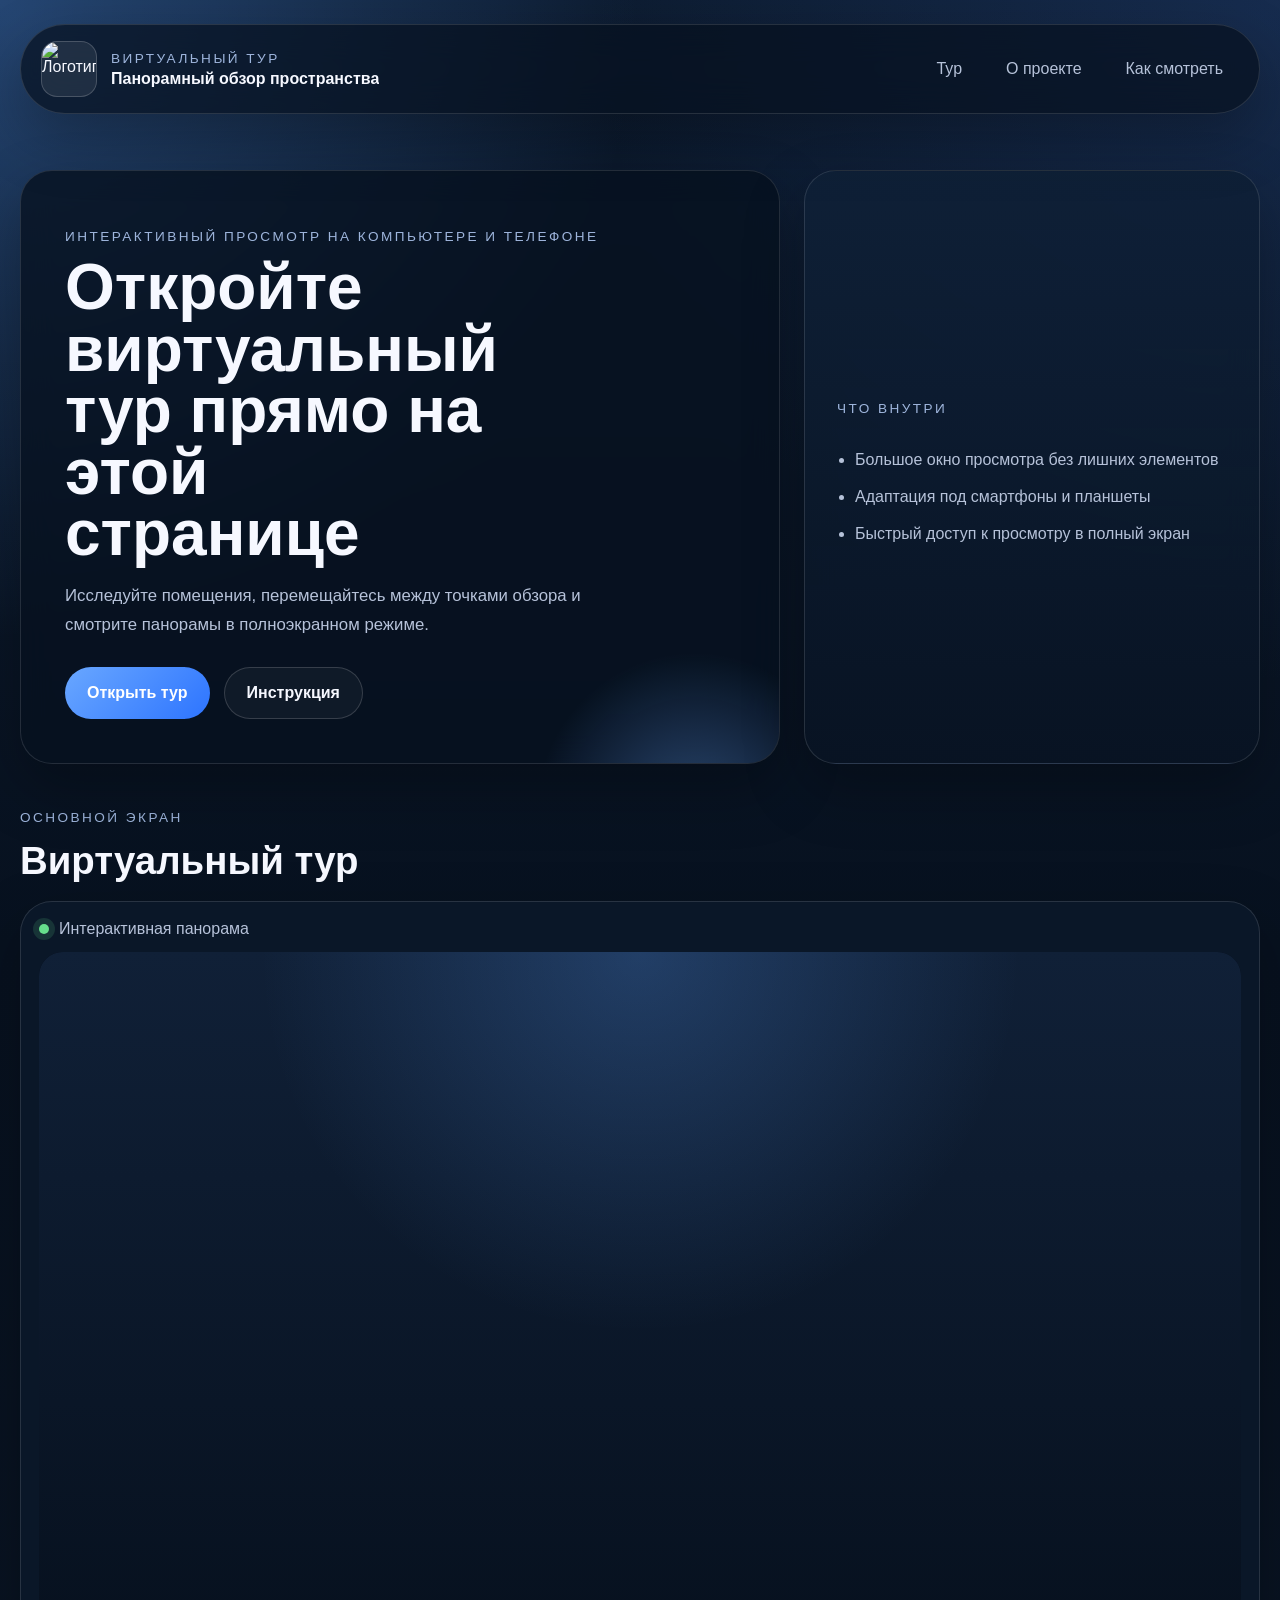
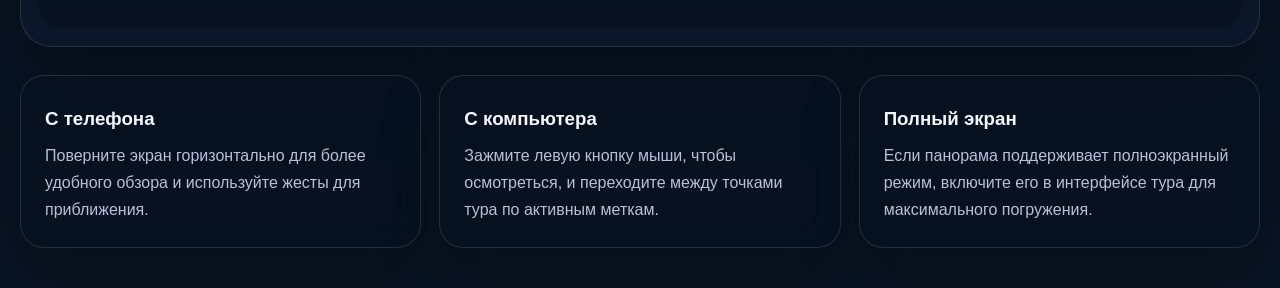
==== index.html @ 6a2f6bfd "Improve virtual tour layout and mobile experience" ====
﻿<!DOCTYPE html>
<html lang="ru">
<head>
  <meta charset="utf-8">
  <meta name="viewport" content="width=device-width, initial-scale=1">
  <meta name="format-detection" content="telephone=no">
  <meta name="apple-mobile-web-app-capable" content="yes">
  <meta http-equiv="x-ua-compatible" content="IE=edge">
  <title>Виртуальный тур</title>
  <link rel="stylesheet" href="main.css">
</head>
<body>
  <div class="page-shell">
    <header class="site-header">
      <a class="brand" href="#top" aria-label="На главную">
        <img class="brand__logo" src="1.png" alt="Логотип">
        <div class="brand__text">
          <span class="brand__eyebrow">Виртуальный тур</span>
          <span class="brand__title">Панорамный обзор пространства</span>
        </div>
      </a>

      <button class="menu-toggle" type="button" aria-expanded="false" aria-controls="site-nav" aria-label="Открыть меню">
        <span></span>
        <span></span>
        <span></span>
      </button>

      <nav class="site-nav" id="site-nav" aria-label="Основная навигация">
        <a href="#tour">Тур</a>
        <a href="#about">О проекте</a>
        <a href="#tips">Как смотреть</a>
      </nav>
    </header>

    <main>
      <section class="hero" id="top">
        <div class="hero__content">
          <p class="hero__lead">Интерактивный просмотр на компьютере и телефоне</p>
          <h1>Откройте виртуальный тур прямо на этой странице</h1>
          <p class="hero__text">
            Исследуйте помещения, перемещайтесь между точками обзора и смотрите панорамы в полноэкранном режиме.
          </p>

          <div class="hero__actions">
            <a class="button button--primary" href="#tour">Открыть тур</a>
            <a class="button button--ghost" href="#tips">Инструкция</a>
          </div>
        </div>

        <aside class="hero__panel" id="about">
          <p class="panel__label">Что внутри</p>
          <ul class="panel__list">
            <li>Большое окно просмотра без лишних элементов</li>
            <li>Адаптация под смартфоны и планшеты</li>
            <li>Быстрый доступ к просмотру в полный экран</li>
          </ul>
        </aside>
      </section>

      <section class="tour-section" id="tour">
        <div class="section-heading">
          <p class="section-heading__eyebrow">Основной экран</p>
          <h2>Виртуальный тур</h2>
        </div>

        <div class="tour-card">
          <div class="tour-card__topbar">
            <span class="status-dot" aria-hidden="true"></span>
            <p>Интерактивная панорама</p>
          </div>

          <div class="tour-frame-wrap">
            <iframe
              class="tour-frame"
              src="tour-frame.html"
              title="Виртуальный тур"
              loading="lazy"
              allowfullscreen
              referrerpolicy="no-referrer"
            ></iframe>
          </div>
        </div>
      </section>

      <section class="tips-section" id="tips">
        <div class="tip-card">
          <h3>С телефона</h3>
          <p>Поверните экран горизонтально для более удобного обзора и используйте жесты для приближения.</p>
        </div>

        <div class="tip-card">
          <h3>С компьютера</h3>
          <p>Зажмите левую кнопку мыши, чтобы осмотреться, и переходите между точками тура по активным меткам.</p>
        </div>

        <div class="tip-card">
          <h3>Полный экран</h3>
          <p>Если панорама поддерживает полноэкранный режим, включите его в интерфейсе тура для максимального погружения.</p>
        </div>
      </section>
    </main>
  </div>

  <script>
    const toggle = document.querySelector('.menu-toggle');
    const nav = document.querySelector('.site-nav');

    toggle?.addEventListener('click', () => {
      const opened = nav.classList.toggle('site-nav--open');
      toggle.setAttribute('aria-expanded', String(opened));
    });

    nav?.querySelectorAll('a').forEach((link) => {
      link.addEventListener('click', () => {
        nav.classList.remove('site-nav--open');
        toggle?.setAttribute('aria-expanded', 'false');
      });
    });
  </script>
</body>
</html>
---- main.css ----
﻿:root {
  --bg: #07111f;
  --bg-soft: #12233a;
  --panel: rgba(7, 17, 31, 0.78);
  --panel-strong: rgba(11, 24, 42, 0.92);
  --line: rgba(255, 255, 255, 0.12);
  --text: #f6f8ff;
  --muted: #b6c2d9;
  --accent: #69a7ff;
  --accent-strong: #2d74ff;
  --shadow: 0 24px 60px rgba(0, 0, 0, 0.28);
  --radius-xl: 32px;
  --radius-lg: 24px;
}

*,
*::before,
*::after {
  box-sizing: border-box;
}

html {
  scroll-behavior: smooth;
}

body {
  margin: 0;
  min-height: 100vh;
  color: var(--text);
  font-family: Bahnschrift, "Segoe UI Variable Text", "Segoe UI", sans-serif;
  background:
    radial-gradient(circle at top left, rgba(88, 159, 255, 0.32), transparent 28%),
    radial-gradient(circle at top right, rgba(53, 95, 173, 0.24), transparent 30%),
    linear-gradient(180deg, #0d1c31 0%, #07111f 50%, #091423 100%);
}

img {
  display: block;
  max-width: 100%;
}

a {
  color: inherit;
  text-decoration: none;
}

.page-shell {
  width: min(1240px, calc(100% - 32px));
  margin: 0 auto;
  padding: 24px 0 40px;
}

.site-header {
  position: sticky;
  top: 12px;
  z-index: 30;
  display: flex;
  align-items: center;
  justify-content: space-between;
  gap: 24px;
  padding: 16px 20px;
  border: 1px solid var(--line);
  border-radius: 999px;
  background: rgba(7, 17, 31, 0.7);
  backdrop-filter: blur(18px);
  box-shadow: var(--shadow);
}

.brand {
  display: flex;
  align-items: center;
  gap: 14px;
  min-width: 0;
}

.brand__logo {
  width: 56px;
  height: 56px;
  flex: 0 0 auto;
  object-fit: cover;
  border-radius: 16px;
  border: 1px solid rgba(255, 255, 255, 0.18);
  background: rgba(255, 255, 255, 0.08);
}

.brand__text {
  display: flex;
  flex-direction: column;
  gap: 4px;
  min-width: 0;
}

.brand__eyebrow,
.section-heading__eyebrow,
.panel__label,
.hero__lead {
  font-size: 0.85rem;
  letter-spacing: 0.18em;
  text-transform: uppercase;
  color: #9eb5dc;
}

.brand__title {
  font-size: 1rem;
  font-weight: 700;
  white-space: nowrap;
  overflow: hidden;
  text-overflow: ellipsis;
}

.site-nav {
  display: flex;
  align-items: center;
  gap: 12px;
}

.site-nav a {
  padding: 12px 16px;
  border-radius: 999px;
  color: var(--muted);
  transition: background-color 0.25s ease, color 0.25s ease, transform 0.25s ease;
}

.site-nav a:hover,
.site-nav a:focus-visible {
  background: rgba(255, 255, 255, 0.08);
  color: var(--text);
  transform: translateY(-1px);
}

.menu-toggle {
  display: none;
  width: 48px;
  height: 48px;
  padding: 0;
  border: 1px solid var(--line);
  border-radius: 50%;
  background: rgba(255, 255, 255, 0.06);
  cursor: pointer;
}

.menu-toggle span {
  display: block;
  width: 20px;
  height: 2px;
  margin: 4px auto;
  border-radius: 999px;
  background: var(--text);
}

.hero {
  display: grid;
  grid-template-columns: minmax(0, 1.25fr) minmax(300px, 0.75fr);
  gap: 24px;
  align-items: stretch;
  padding: 56px 0 32px;
}

.hero__content,
.hero__panel,
.tour-card,
.tip-card {
  border: 1px solid var(--line);
  background: var(--panel);
  backdrop-filter: blur(16px);
  box-shadow: var(--shadow);
}

.hero__content {
  position: relative;
  overflow: hidden;
  padding: 44px;
  border-radius: var(--radius-xl);
}

.hero__content::before {
  content: "";
  position: absolute;
  inset: auto -10% -35% auto;
  width: 320px;
  height: 320px;
  border-radius: 50%;
  background: radial-gradient(circle, rgba(105, 167, 255, 0.35), transparent 70%);
  pointer-events: none;
}

.hero h1 {
  max-width: 12ch;
  margin: 12px 0 18px;
  font-size: clamp(2.4rem, 5vw, 5rem);
  line-height: 0.96;
}

.hero__text,
.tip-card p,
.panel__list {
  color: var(--muted);
  line-height: 1.7;
}

.hero__text {
  max-width: 60ch;
  margin: 0;
  font-size: 1.05rem;
}

.hero__actions {
  display: flex;
  flex-wrap: wrap;
  gap: 14px;
  margin-top: 28px;
}

.button {
  display: inline-flex;
  align-items: center;
  justify-content: center;
  min-height: 52px;
  padding: 0 22px;
  border-radius: 999px;
  font-weight: 700;
  transition: transform 0.25s ease, background-color 0.25s ease, border-color 0.25s ease;
}

.button:hover,
.button:focus-visible {
  transform: translateY(-1px);
}

.button--primary {
  background: linear-gradient(135deg, var(--accent) 0%, var(--accent-strong) 100%);
  color: #fff;
}

.button--ghost {
  border: 1px solid rgba(255, 255, 255, 0.16);
  background: rgba(255, 255, 255, 0.04);
}

.hero__panel {
  display: flex;
  flex-direction: column;
  justify-content: center;
  gap: 16px;
  padding: 32px;
  border-radius: var(--radius-xl);
  background:
    linear-gradient(180deg, rgba(15, 32, 55, 0.96), rgba(9, 20, 35, 0.9)),
    url("img.png") center/cover no-repeat;
  background-blend-mode: overlay;
}

.panel__list {
  margin: 0;
  padding-left: 18px;
}

.panel__list li + li {
  margin-top: 10px;
}

.section-heading {
  margin-bottom: 18px;
}

.section-heading h2,
.tip-card h3 {
  margin: 8px 0 0;
}

.section-heading h2 {
  font-size: clamp(1.9rem, 3vw, 3rem);
}

.tour-card {
  padding: 18px;
  border-radius: var(--radius-xl);
  background: var(--panel-strong);
}

.tour-card__topbar {
  display: flex;
  align-items: center;
  gap: 10px;
  margin-bottom: 14px;
  color: var(--muted);
}

.tour-card__topbar p {
  margin: 0;
}

.status-dot {
  width: 10px;
  height: 10px;
  border-radius: 50%;
  background: #66df8c;
  box-shadow: 0 0 0 6px rgba(102, 223, 140, 0.14);
}

.tour-frame-wrap {
  position: relative;
  overflow: hidden;
  border-radius: 24px;
  background: #07111f;
  aspect-ratio: 16 / 9;
  min-height: min(74vh, 760px);
}

.tour-frame {
  width: 100%;
  height: 100%;
  border: 0;
  display: block;
}

.tips-section {
  display: grid;
  grid-template-columns: repeat(3, minmax(0, 1fr));
  gap: 18px;
  margin-top: 28px;
}

.tip-card {
  padding: 24px;
  border-radius: var(--radius-lg);
}

.tip-card p {
  margin: 12px 0 0;
}

@media (max-width: 980px) {
  .site-header {
    border-radius: 28px;
  }

  .menu-toggle {
    display: block;
    flex: 0 0 auto;
  }

  .site-nav {
    position: absolute;
    top: calc(100% + 12px);
    right: 0;
    left: 0;
    display: none;
    flex-direction: column;
    align-items: stretch;
    padding: 12px;
    border: 1px solid var(--line);
    border-radius: 24px;
    background: rgba(7, 17, 31, 0.95);
    box-shadow: var(--shadow);
  }

  .site-nav--open {
    display: flex;
  }

  .hero {
    grid-template-columns: 1fr;
  }

  .tips-section {
    grid-template-columns: 1fr;
  }
}

@media (max-width: 720px) {
  .page-shell {
    width: min(100% - 20px, 1240px);
    padding-top: 12px;
  }

  .site-header {
    align-items: center;
    padding: 12px 14px;
    gap: 12px;
  }

  .brand__logo {
    width: 48px;
    height: 48px;
  }

  .brand__title {
    white-space: normal;
    line-height: 1.2;
  }

  .hero {
    padding-top: 28px;
  }

  .hero__content,
  .hero__panel {
    padding: 24px;
    border-radius: 26px;
  }

  .hero h1 {
    max-width: none;
    font-size: clamp(2rem, 12vw, 3.4rem);
  }

  .hero__actions {
    flex-direction: column;
  }

  .button {
    width: 100%;
  }

  .tour-card {
    padding: 12px;
  }

  .tour-frame-wrap {
    aspect-ratio: auto;
    min-height: 70vh;
  }
}

@media (max-width: 480px) {
  .page-shell {
    width: calc(100% - 16px);
  }

  .site-header {
    top: 8px;
  }

  .brand {
    gap: 10px;
  }

  .brand__eyebrow,
  .section-heading__eyebrow,
  .panel__label,
  .hero__lead {
    font-size: 0.72rem;
    letter-spacing: 0.12em;
  }

  .hero__content,
  .hero__panel,
  .tip-card {
    padding: 20px;
  }

  .tour-frame-wrap {
    min-height: 62vh;
  }
}
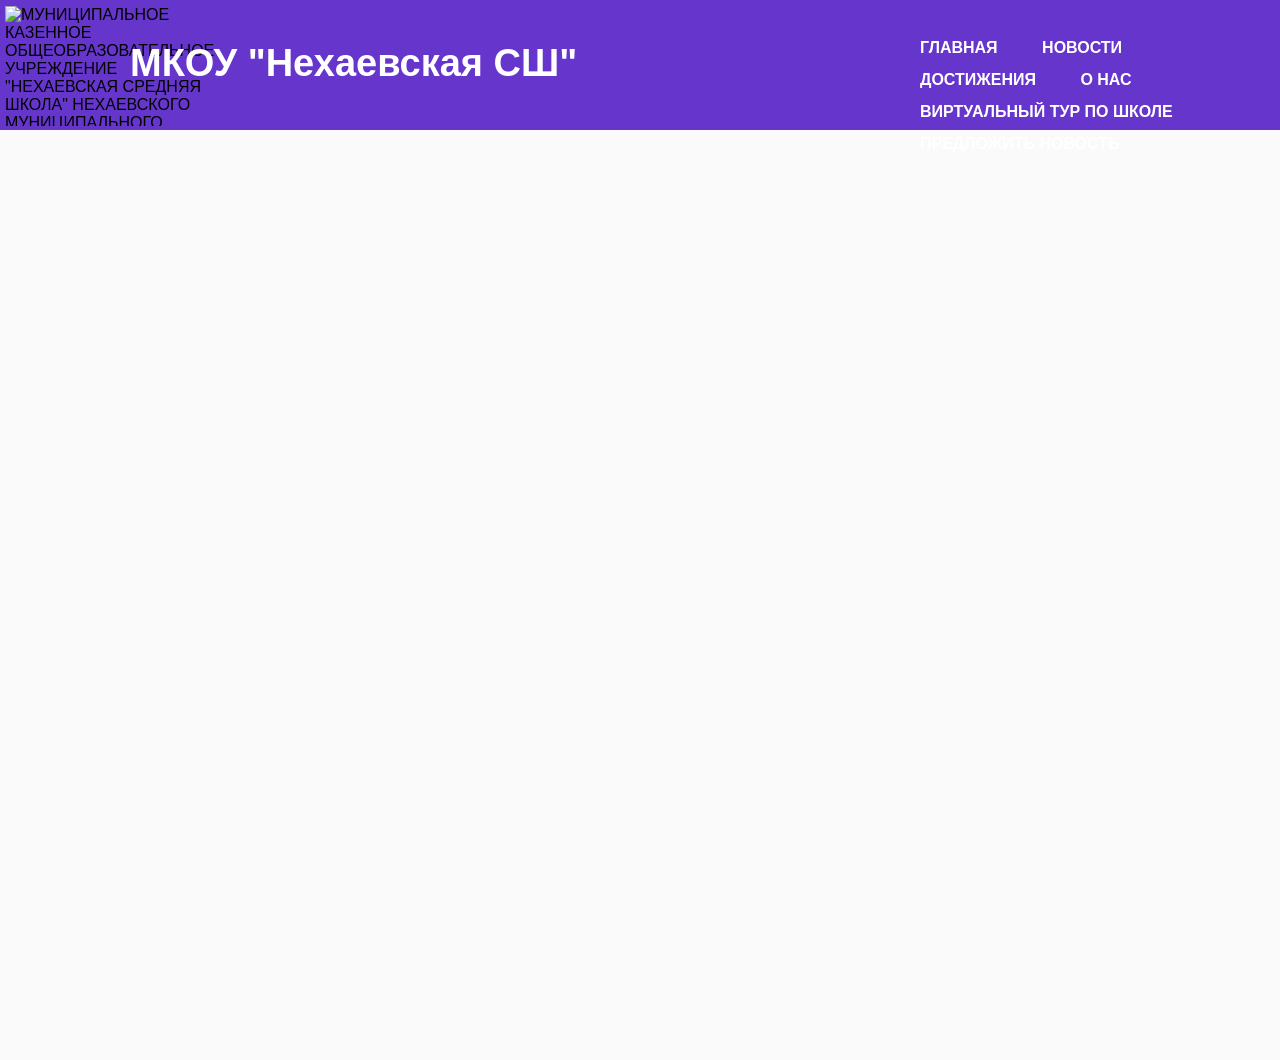
==== commit d7310731: "Revert "Improve virtual tour layout and mobile experience" This reverts commit 6a2f6bfdba97aa97627a4" ====
--- a/index.html
+++ b/index.html
@@ -1,122 +1,96 @@
-﻿<!DOCTYPE html>
-<html lang="ru">
-<head>
-  <meta charset="utf-8">
-  <meta name="viewport" content="width=device-width, initial-scale=1">
-  <meta name="format-detection" content="telephone=no">
-  <meta name="apple-mobile-web-app-capable" content="yes">
-  <meta http-equiv="x-ua-compatible" content="IE=edge">
-  <title>Виртуальный тур</title>
-  <link rel="stylesheet" href="main.css">
-</head>
-<body>
-  <div class="page-shell">
-    <header class="site-header">
-      <a class="brand" href="#top" aria-label="На главную">
-        <img class="brand__logo" src="1.png" alt="Логотип">
-        <div class="brand__text">
-          <span class="brand__eyebrow">Виртуальный тур</span>
-          <span class="brand__title">Панорамный обзор пространства</span>
-        </div>
-      </a>
+<!DOCTYPE html>
+<html>
+	<head>
+		<meta charset="utf-8" />
+		<title>Виртуальный тур по МКОУ "Нехаевская СШ"</title>
+		<link rel="stylesheet" href="main.css">
+		<meta name="description" content="Проектная работа учеников 11 класса" />
 
-      <button class="menu-toggle" type="button" aria-expanded="false" aria-controls="site-nav" aria-label="Открыть меню">
-        <span></span>
-        <span></span>
-        <span></span>
-      </button>
+		<meta name="keywords" content="Проектная работа учеников 11 класса" />
+		<meta name="generator" content="Проектная работа учеников 11 класса" />
+		<link rel="shortcut icon" type="image/png" href="img.png"/>
 
-      <nav class="site-nav" id="site-nav" aria-label="Основная навигация">
-        <a href="#tour">Тур</a>
-        <a href="#about">О проекте</a>
-        <a href="#tips">Как смотреть</a>
-      </nav>
-    </header>
 
-    <main>
-      <section class="hero" id="top">
-        <div class="hero__content">
-          <p class="hero__lead">Интерактивный просмотр на компьютере и телефоне</p>
-          <h1>Откройте виртуальный тур прямо на этой странице</h1>
-          <p class="hero__text">
-            Исследуйте помещения, перемещайтесь между точками обзора и смотрите панорамы в полноэкранном режиме.
-          </p>
-
-          <div class="hero__actions">
-            <a class="button button--primary" href="#tour">Открыть тур</a>
-            <a class="button button--ghost" href="#tips">Инструкция</a>
-          </div>
-        </div>
-
-        <aside class="hero__panel" id="about">
-          <p class="panel__label">Что внутри</p>
-          <ul class="panel__list">
-            <li>Большое окно просмотра без лишних элементов</li>
-            <li>Адаптация под смартфоны и планшеты</li>
-            <li>Быстрый доступ к просмотру в полный экран</li>
-          </ul>
-        </aside>
-      </section>
-
-      <section class="tour-section" id="tour">
-        <div class="section-heading">
-          <p class="section-heading__eyebrow">Основной экран</p>
-          <h2>Виртуальный тур</h2>
-        </div>
-
-        <div class="tour-card">
-          <div class="tour-card__topbar">
-            <span class="status-dot" aria-hidden="true"></span>
-            <p>Интерактивная панорама</p>
-          </div>
-
-          <div class="tour-frame-wrap">
-            <iframe
-              class="tour-frame"
-              src="tour-frame.html"
-              title="Виртуальный тур"
-              loading="lazy"
-              allowfullscreen
-              referrerpolicy="no-referrer"
-            ></iframe>
-          </div>
-        </div>
-      </section>
-
-      <section class="tips-section" id="tips">
-        <div class="tip-card">
-          <h3>С телефона</h3>
-          <p>Поверните экран горизонтально для более удобного обзора и используйте жесты для приближения.</p>
-        </div>
-
-        <div class="tip-card">
-          <h3>С компьютера</h3>
-          <p>Зажмите левую кнопку мыши, чтобы осмотреться, и переходите между точками тура по активным меткам.</p>
-        </div>
-
-        <div class="tip-card">
-          <h3>Полный экран</h3>
-          <p>Если панорама поддерживает полноэкранный режим, включите его в интерфейсе тура для максимального погружения.</p>
-        </div>
-      </section>
-    </main>
-  </div>
-
-  <script>
-    const toggle = document.querySelector('.menu-toggle');
-    const nav = document.querySelector('.site-nav');
-
-    toggle?.addEventListener('click', () => {
-      const opened = nav.classList.toggle('site-nav--open');
-      toggle.setAttribute('aria-expanded', String(opened));
-    });
-
-    nav?.querySelectorAll('a').forEach((link) => {
-      link.addEventListener('click', () => {
-        nav.classList.remove('site-nav--open');
-        toggle?.setAttribute('aria-expanded', 'false');
-      });
-    });
-  </script>
-</body>
-</html>
+		<meta name="viewport" content="target-densitydpi=device-dpi, width=device-width, initial-scale=1.0, minimum-scale=1.0, maximum-scale=1.0, user-scalable=no"/>
+		<meta name="apple-mobile-web-app-capable" content="yes"/>
+		<meta name="apple-mobile-web-app-status-bar-style" content="default">
+		<!--[if !IE]><!-->
+		<script type="text/javascript" src="finaldata/lib/jquery-2.0.3.min.js"></script>
+		<!--<![endif]-->
+		<!--[if lte IE 8]>
+		<script type="text/javascript" src="finaldata/lib/jquery-1.10.2.min.js"></script>
+		<![endif]-->
+		<!--[if gt IE 8]>
+		<script type="text/javascript" src="finaldata/lib/jquery-2.0.3.min.js"></script>
+		<![endif]-->
+		
+		<script type="text/javascript">
+		function readDeviceOrientation() {
+			// window.innerHeight is not supported by IE
+			var winH = window.innerHeight ? window.innerHeight : jQuery(window).height();
+			var winW = window.innerWidth ? window.innerWidth : jQuery(window).width();
+			//force height for iframe usage
+			if(!winH || winH == 0){
+				winH = '100%';
+			}
+			// set the height of the document
+			jQuery('html').css('height', winH);
+			// scroll to top
+			window.scrollTo(0,0);
+		}
+		jQuery( document ).ready(function( jQuery ) {
+			if (/(iphone|ipod|ipad|android|iemobile|webos|fennec|blackberry|kindle|series60|playbook|opera\smini|opera\smobi|opera\stablet|symbianos|palmsource|palmos|blazer|windows\sce|windows\sphone|wp7|bolt|doris|dorothy|gobrowser|iris|maemo|minimo|netfront|semc-browser|skyfire|teashark|teleca|uzardweb|avantgo|docomo|kddi|ddipocket|polaris|eudoraweb|opwv|plink|plucker|pie|xiino|benq|playbook|bb|cricket|dell|bb10|nintendo|up.browser|playstation|tear|mib|obigo|midp|mobile|tablet)/.test(navigator.userAgent.toLowerCase())) {
+				// add event listener on resize event (for orientation change)
+				jQuery(window).resize(function() {
+					readDeviceOrientation();
+				});
+				// initial execution
+				readDeviceOrientation();
+			}
+		});
+		</script>
+	</head>
+	<body>
+		<div id="bar"><abbr data-title="МУНИЦИПАЛЬНОЕ КАЗЕННОЕ ОБЩЕОБРАЗОВАТЕЛЬНОЕ УЧРЕЖДЕНИЕ &quot;НЕХАЕВСКАЯ СРЕДНЯЯ ШКОЛА&quot; НЕХАЕВСКОГО МУНИЦИПАЛЬНОГО РАЙОНА ВОЛГОГРАДСКОЙ ОБЛАСТИ"><img id="hhh" src="img.png" alt="МУНИЦИПАЛЬНОЕ КАЗЕННОЕ ОБЩЕОБРАЗОВАТЕЛЬНОЕ УЧРЕЖДЕНИЕ &quot;НЕХАЕВСКАЯ СРЕДНЯЯ ШКОЛА&quot; НЕХАЕВСКОГО МУНИЦИПАЛЬНОГО РАЙОНА ВОЛГОГРАДСКОЙ ОБЛАСТИ"></abbr><p id="www">МКОУ &quot;Нехаевская СШ&quot;</p>
+			
+			<ul>
+				<a href="https://nexschool.wordpress.com/" title="Главная" ><li id="one">ГЛАВНАЯ</li></a>
+				<a href="https://nexschool.wordpress.com/блог/" title="Новости" ><li id="two">НОВОСТИ</li></a>
+				<a href="https://nexschool.wordpress.com/достижения-и-награды/" title="Достижения"><li id="three">ДОСТИЖЕНИЯ</li></a>
+				<li id="four"><a href="https://nexschool.wordpress.com/о-нас/" title="О нас">О НАС</li></a>
+				<a href="https://cloud13153.github.io/panotour/index.html" title="Виртуальный тур по школе"><li id="fifth">ВИРТУАЛЬНЫЙ ТУР ПО ШКОЛЕ</li></a>
+				<a href="https://nexschool.wordpress.com/предложить-новость/" title="Предложить новость"><li id="six">ПРЕДЛОЖИТЬ НОВОСТЬ</li></a>
+			</ul>
+			<a href="https://vk.com/public157957872" target="_blank"><img id="vk" src="1.png"></a>
+			</div>
+		<div id="container">
+			<div id="tourDIV">
+				<div id="panoDIV">
+					<noscript>
+						
+						Включите Java Script в настройках браузера для корректного отображения страницы.
+						
+					</noscript>
+				</div>
+				
+				<script type="text/javascript" src="finaldata/final.js"></script>
+				<script type="text/javascript">
+					embedpano({
+					
+					
+					xml:"finaldata/final.xml"
+					
+					
+					,target:"panoDIV"
+					,passQueryParameters:true
+					
+					,html5:"only"
+					
+					
+					});
+				</script>
+			</div>
+		</div>
+		
+	</body>
+</html>
--- a/main.css
+++ b/main.css
@@ -1,456 +1,106 @@
-﻿:root {
-  --bg: #07111f;
-  --bg-soft: #12233a;
-  --panel: rgba(7, 17, 31, 0.78);
-  --panel-strong: rgba(11, 24, 42, 0.92);
-  --line: rgba(255, 255, 255, 0.12);
-  --text: #f6f8ff;
-  --muted: #b6c2d9;
-  --accent: #69a7ff;
-  --accent-strong: #2d74ff;
-  --shadow: 0 24px 60px rgba(0, 0, 0, 0.28);
-  --radius-xl: 32px;
-  --radius-lg: 24px;
+@-ms-viewport { width: device-width;
+ }
+@media only screen and (min-device-width: 800px) { html { overflow:hidden; } }
+			* { padding: 0; margin: 0; }
+html { height: 100%; }
+body { height: 100%; overflow:hidden; color:#000000; font-family: "Arial"; position: relative; background-color: #fafafa; }
+#container { height: 100%; min-height: 100%; width: 75%; margin: 0 auto; }
+#tourDIV {
+	height:74%;
+	position:relative;
+	overflow:hidden;
+	margin: 30px;
+	}
+a:link {
+	color: white;
 }
-
-*,
-*::before,
-*::after {
-  box-sizing: border-box;
+a:visited {
+	color: white;
 }
-
-html {
-  scroll-behavior: smooth;
+a:active{
+	color:#bababa;
 }
-
-body {
-  margin: 0;
-  min-height: 100vh;
-  color: var(--text);
-  font-family: Bahnschrift, "Segoe UI Variable Text", "Segoe UI", sans-serif;
-  background:
-    radial-gradient(circle at top left, rgba(88, 159, 255, 0.32), transparent 28%),
-    radial-gradient(circle at top right, rgba(53, 95, 173, 0.24), transparent 30%),
-    linear-gradient(180deg, #0d1c31 0%, #07111f 50%, #091423 100%);
+a:hover{
+	color: #bababa;
 }
-
-img {
-  display: block;
-  max-width: 100%;
-}
-
-a {
-  color: inherit;
+a{
+  -webkit-transition: all 250ms ease;
+  transition: all 250ms ease;
   text-decoration: none;
 }
-
-.page-shell {
-  width: min(1240px, calc(100% - 32px));
-  margin: 0 auto;
-  padding: 24px 0 40px;
+#panoDIV {
+height:100%;
+position:relative;
+overflow:hidden;
+-webkit-user-select: none;
+-khtml-user-select: none;
+-moz-user-select: none;
+-o-user-select: none;
+user-select: none;
 }
-
-.site-header {
-  position: sticky;
-  top: 12px;
-  z-index: 30;
-  display: flex;
-  align-items: center;
-  justify-content: space-between;
-  gap: 24px;
-  padding: 16px 20px;
-  border: 1px solid var(--line);
-  border-radius: 999px;
-  background: rgba(7, 17, 31, 0.7);
-  backdrop-filter: blur(18px);
-  box-shadow: var(--shadow);
+#bar{
+	width:100%;
+	background-color: #6636cc;
+	height:130px;
+	position: relative;
 }
-
-.brand {
-  display: flex;
-  align-items: center;
-  gap: 14px;
-  min-width: 0;
+#www{
+	font-size: 38px;
+	color:white;
+	font-weight: bold;
+	left:130px;
+	top:42px;
+	position: absolute;
+	font-family: Arial;
 }
-
-.brand__logo {
-  width: 56px;
-  height: 56px;
-  flex: 0 0 auto;
-  object-fit: cover;
-  border-radius: 16px;
-  border: 1px solid rgba(255, 255, 255, 0.18);
-  background: rgba(255, 255, 255, 0.08);
+	
+ul{
+	position:fixed;
+	list-style-type:none;
+	color:white;
+	margin: 0px;
+    padding-right:30px;
+    font-weight: bold;
+    font-size:16px;
+    top:32px;
+    left:900px;
+    weght:180px;
+    line-height:32px;
+    max-width: 600px;
 }
-
-.brand__text {
-  display: flex;
-  flex-direction: column;
-  gap: 4px;
-  min-width: 0;
+li {
+    display: inline;
+    margin: 20px;
 }
-
-.brand__eyebrow,
-.section-heading__eyebrow,
-.panel__label,
-.hero__lead {
-  font-size: 0.85rem;
-  letter-spacing: 0.18em;
-  text-transform: uppercase;
-  color: #9eb5dc;
+#vk{
+	height:44px;
+	weight:44px;
+	position: absolute;
+	left:1430px;
+	top:40px;
+}	
+#hhh{
+	position: absolute;
+	height: 120px;
+	left:5px;
+	top:6px;
 }
-
-.brand__title {
-  font-size: 1rem;
-  font-weight: 700;
-  white-space: nowrap;
-  overflow: hidden;
-  text-overflow: ellipsis;
-}
-
-.site-nav {
-  display: flex;
-  align-items: center;
-  gap: 12px;
-}
-
-.site-nav a {
-  padding: 12px 16px;
-  border-radius: 999px;
-  color: var(--muted);
-  transition: background-color 0.25s ease, color 0.25s ease, transform 0.25s ease;
-}
-
-.site-nav a:hover,
-.site-nav a:focus-visible {
-  background: rgba(255, 255, 255, 0.08);
-  color: var(--text);
-  transform: translateY(-1px);
-}
-
-.menu-toggle {
-  display: none;
-  width: 48px;
-  height: 48px;
-  padding: 0;
-  border: 1px solid var(--line);
-  border-radius: 50%;
-  background: rgba(255, 255, 255, 0.06);
-  cursor: pointer;
-}
-
-.menu-toggle span {
-  display: block;
-  width: 20px;
-  height: 2px;
-  margin: 4px auto;
-  border-radius: 999px;
-  background: var(--text);
-}
-
-.hero {
-  display: grid;
-  grid-template-columns: minmax(0, 1.25fr) minmax(300px, 0.75fr);
-  gap: 24px;
-  align-items: stretch;
-  padding: 56px 0 32px;
-}
-
-.hero__content,
-.hero__panel,
-.tour-card,
-.tip-card {
-  border: 1px solid var(--line);
-  background: var(--panel);
-  backdrop-filter: blur(16px);
-  box-shadow: var(--shadow);
-}
-
-.hero__content {
-  position: relative;
-  overflow: hidden;
-  padding: 44px;
-  border-radius: var(--radius-xl);
-}
-
-.hero__content::before {
-  content: "";
-  position: absolute;
-  inset: auto -10% -35% auto;
-  width: 320px;
-  height: 320px;
-  border-radius: 50%;
-  background: radial-gradient(circle, rgba(105, 167, 255, 0.35), transparent 70%);
-  pointer-events: none;
-}
-
-.hero h1 {
-  max-width: 12ch;
-  margin: 12px 0 18px;
-  font-size: clamp(2.4rem, 5vw, 5rem);
-  line-height: 0.96;
-}
-
-.hero__text,
-.tip-card p,
-.panel__list {
-  color: var(--muted);
-  line-height: 1.7;
-}
-
-.hero__text {
-  max-width: 60ch;
-  margin: 0;
-  font-size: 1.05rem;
-}
-
-.hero__actions {
-  display: flex;
-  flex-wrap: wrap;
-  gap: 14px;
-  margin-top: 28px;
-}
-
-.button {
-  display: inline-flex;
-  align-items: center;
-  justify-content: center;
-  min-height: 52px;
-  padding: 0 22px;
-  border-radius: 999px;
-  font-weight: 700;
-  transition: transform 0.25s ease, background-color 0.25s ease, border-color 0.25s ease;
-}
-
-.button:hover,
-.button:focus-visible {
-  transform: translateY(-1px);
-}
-
-.button--primary {
-  background: linear-gradient(135deg, var(--accent) 0%, var(--accent-strong) 100%);
-  color: #fff;
-}
-
-.button--ghost {
-  border: 1px solid rgba(255, 255, 255, 0.16);
-  background: rgba(255, 255, 255, 0.04);
-}
-
-.hero__panel {
-  display: flex;
-  flex-direction: column;
-  justify-content: center;
-  gap: 16px;
-  padding: 32px;
-  border-radius: var(--radius-xl);
-  background:
-    linear-gradient(180deg, rgba(15, 32, 55, 0.96), rgba(9, 20, 35, 0.9)),
-    url("img.png") center/cover no-repeat;
-  background-blend-mode: overlay;
-}
-
-.panel__list {
-  margin: 0;
-  padding-left: 18px;
-}
-
-.panel__list li + li {
-  margin-top: 10px;
-}
-
-.section-heading {
-  margin-bottom: 18px;
-}
-
-.section-heading h2,
-.tip-card h3 {
-  margin: 8px 0 0;
-}
-
-.section-heading h2 {
-  font-size: clamp(1.9rem, 3vw, 3rem);
-}
-
-.tour-card {
-  padding: 18px;
-  border-radius: var(--radius-xl);
-  background: var(--panel-strong);
-}
-
-.tour-card__topbar {
-  display: flex;
-  align-items: center;
-  gap: 10px;
-  margin-bottom: 14px;
-  color: var(--muted);
-}
-
-.tour-card__topbar p {
-  margin: 0;
-}
-
-.status-dot {
-  width: 10px;
-  height: 10px;
-  border-radius: 50%;
-  background: #66df8c;
-  box-shadow: 0 0 0 6px rgba(102, 223, 140, 0.14);
-}
-
-.tour-frame-wrap {
-  position: relative;
-  overflow: hidden;
-  border-radius: 24px;
-  background: #07111f;
-  aspect-ratio: 16 / 9;
-  min-height: min(74vh, 760px);
-}
-
-.tour-frame {
-  width: 100%;
-  height: 100%;
-  border: 0;
-  display: block;
-}
-
-.tips-section {
-  display: grid;
-  grid-template-columns: repeat(3, minmax(0, 1fr));
-  gap: 18px;
-  margin-top: 28px;
-}
-
-.tip-card {
-  padding: 24px;
-  border-radius: var(--radius-lg);
-}
-
-.tip-card p {
-  margin: 12px 0 0;
-}
-
-@media (max-width: 980px) {
-  .site-header {
-    border-radius: 28px;
-  }
-
-  .menu-toggle {
-    display: block;
-    flex: 0 0 auto;
-  }
-
-  .site-nav {
-    position: absolute;
-    top: calc(100% + 12px);
-    right: 0;
-    left: 0;
-    display: none;
-    flex-direction: column;
-    align-items: stretch;
-    padding: 12px;
-    border: 1px solid var(--line);
-    border-radius: 24px;
-    background: rgba(7, 17, 31, 0.95);
-    box-shadow: var(--shadow);
-  }
-
-  .site-nav--open {
-    display: flex;
-  }
-
-  .hero {
-    grid-template-columns: 1fr;
-  }
-
-  .tips-section {
-    grid-template-columns: 1fr;
-  }
-}
-
-@media (max-width: 720px) {
-  .page-shell {
-    width: min(100% - 20px, 1240px);
-    padding-top: 12px;
-  }
-
-  .site-header {
-    align-items: center;
-    padding: 12px 14px;
-    gap: 12px;
-  }
-
-  .brand__logo {
-    width: 48px;
-    height: 48px;
-  }
-
-  .brand__title {
-    white-space: normal;
-    line-height: 1.2;
-  }
-
-  .hero {
-    padding-top: 28px;
-  }
-
-  .hero__content,
-  .hero__panel {
-    padding: 24px;
-    border-radius: 26px;
-  }
-
-  .hero h1 {
-    max-width: none;
-    font-size: clamp(2rem, 12vw, 3.4rem);
-  }
-
-  .hero__actions {
-    flex-direction: column;
-  }
-
-  .button {
-    width: 100%;
-  }
-
-  .tour-card {
-    padding: 12px;
-  }
-
-  .tour-frame-wrap {
-    aspect-ratio: auto;
-    min-height: 70vh;
-  }
-}
-
-@media (max-width: 480px) {
-  .page-shell {
-    width: calc(100% - 16px);
-  }
-
-  .site-header {
-    top: 8px;
-  }
-
-  .brand {
-    gap: 10px;
-  }
-
-  .brand__eyebrow,
-  .section-heading__eyebrow,
-  .panel__label,
-  .hero__lead {
-    font-size: 0.72rem;
-    letter-spacing: 0.12em;
-  }
-
-  .hero__content,
-  .hero__panel,
-  .tip-card {
-    padding: 20px;
-  }
-
-  .tour-frame-wrap {
-    min-height: 62vh;
-  }
-}
+ [data-title] {
+     position: relative; /* Относительное позиционирование */ 
+     cursor: help; /* Меняем курсор на справочный */
+   }
+   [data-title]::after {
+     content: attr(data-title); /* Выводим текст из атрибута data-title */
+     position: absolute; /* Абсолютное позиционирование */
+     left: 0px; top: 125px; /* Положение подсказки */
+     opacity: 0; /* Скрываем подсказку, делая её прозрачной */
+     transition: 1s; /* Время появления подсказки */
+     pointer-events: none; /* Подсказка не реагирует на курсор */
+     background: rgba(57, 137, 201, 0.9); /* Синий цвет фона */
+     color: #fff; /* Белый цвет текста */
+     padding: 0.5em; /* Поля вокруг текста */
+     z-index: 1;
+   }
+   [data-title]:hover::after {
+     opacity: 1; /* Показываем подсказку */
+   }
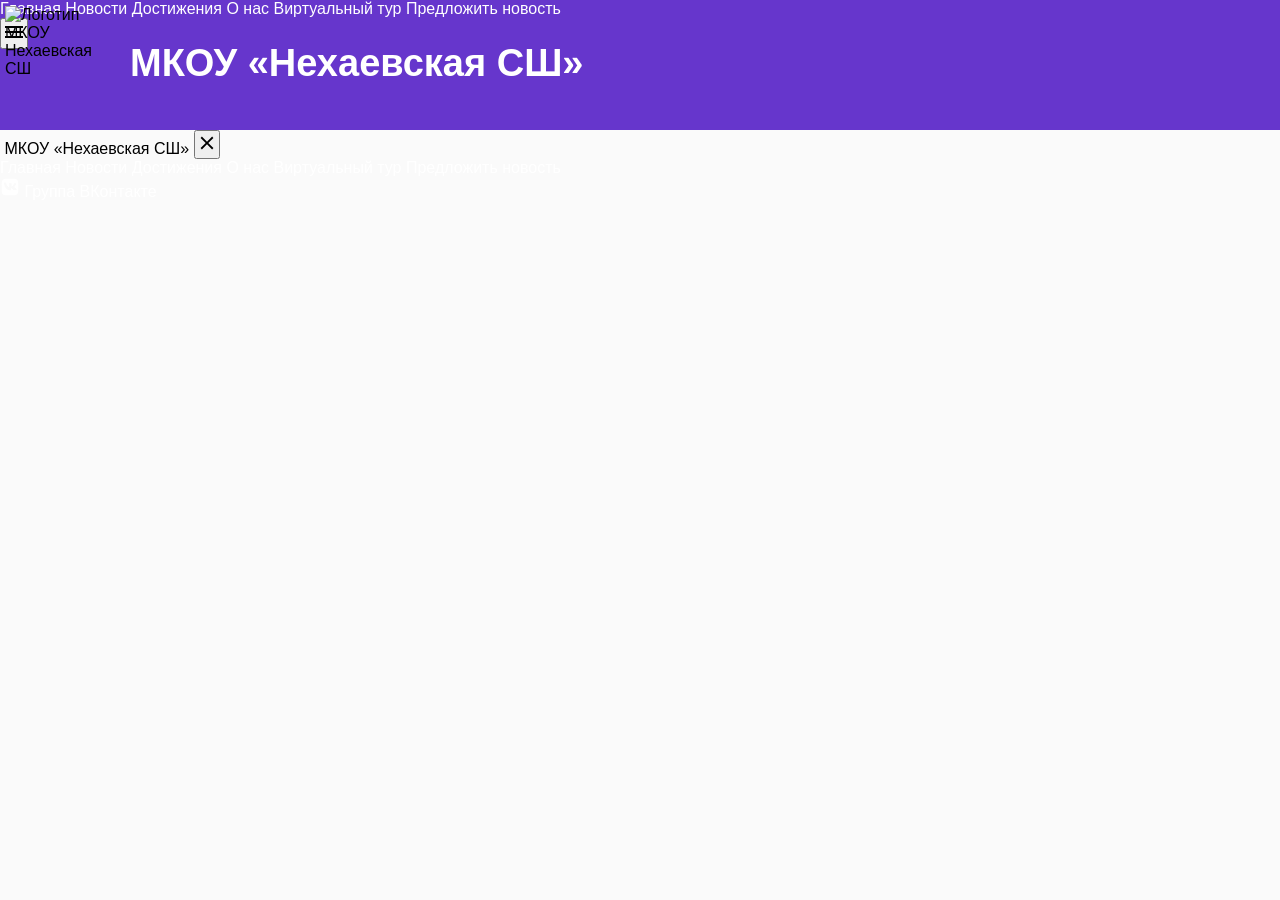
==== commit 31af7dc3: "Update index.html" ====
--- a/index.html
+++ b/index.html
@@ -1,96 +1,166 @@
 <!DOCTYPE html>
-<html>
-	<head>
-		<meta charset="utf-8" />
-		<title>Виртуальный тур по МКОУ "Нехаевская СШ"</title>
-		<link rel="stylesheet" href="main.css">
-		<meta name="description" content="Проектная работа учеников 11 класса" />
+<html lang="ru">
+<head>
+  <meta charset="utf-8">
+  <title>Виртуальный тур по МКОУ «Нехаевская СШ»</title>
+  <link rel="stylesheet" href="main.css?v=4">
+  <meta name="description" content="Виртуальный тур по МКОУ «Нехаевская СШ» — проектная работа учеников 11 класса">
+  <meta name="keywords" content="Нехаевская школа, виртуальный тур, 3D тур">
+  <meta name="viewport" content="width=device-width, initial-scale=1.0">
+  <link rel="shortcut icon" type="image/jpeg" href="logo.jpg">
+  <link rel="preconnect" href="https://fonts.googleapis.com">
+  <link rel="preconnect" href="https://fonts.gstatic.com" crossorigin>
+  <link href="https://fonts.googleapis.com/css2?family=Roboto:wght@400;500;700&display=swap" rel="stylesheet">
 
-		<meta name="keywords" content="Проектная работа учеников 11 класса" />
-		<meta name="generator" content="Проектная работа учеников 11 класса" />
-		<link rel="shortcut icon" type="image/png" href="img.png"/>
+  <!--[if !IE]><!-->
+  <script type="text/javascript" src="finaldata/lib/jquery-2.0.3.min.js"></script>
+  <!--<![endif]-->
+  <!--[if lte IE 8]>
+  <script type="text/javascript" src="finaldata/lib/jquery-1.10.2.min.js"></script>
+  <![endif]-->
+  <!--[if gt IE 8]>
+  <script type="text/javascript" src="finaldata/lib/jquery-2.0.3.min.js"></script>
+  <![endif]-->
 
+  <script type="text/javascript">
+  function readDeviceOrientation() {
+    var winH = window.innerHeight ? window.innerHeight : jQuery(window).height();
+    var winW = window.innerWidth ? window.innerWidth : jQuery(window).width();
+    if (!winH || winH == 0) { winH = '100%'; }
+    jQuery('html').css('height', winH);
+    window.scrollTo(0, 0);
+  }
+  jQuery(document).ready(function(jQuery) {
+    if (/(iphone|ipod|ipad|android|iemobile|webos|fennec|blackberry|kindle|series60|playbook|opera\smini|opera\smobi|opera\stablet|symbianos|palmsource|palmos|blazer|windows\sce|windows\sphone|wp7|bolt|doris|dorothy|gobrowser|iris|maemo|minimo|netfront|semc-browser|skyfire|teashark|teleca|uzardweb|avantgo|docomo|kddi|ddipocket|polaris|eudoraweb|opwv|plink|plucker|pie|xiino|benq|playbook|bb|cricket|dell|bb10|nintendo|up.browser|playstation|tear|mib|obigo|midp|mobile|tablet)/.test(navigator.userAgent.toLowerCase())) {
+      jQuery(window).resize(function() { readDeviceOrientation(); });
+      readDeviceOrientation();
+    }
+  });
+  </script>
+</head>
+<body>
 
-		<meta name="viewport" content="target-densitydpi=device-dpi, width=device-width, initial-scale=1.0, minimum-scale=1.0, maximum-scale=1.0, user-scalable=no"/>
-		<meta name="apple-mobile-web-app-capable" content="yes"/>
-		<meta name="apple-mobile-web-app-status-bar-style" content="default">
-		<!--[if !IE]><!-->
-		<script type="text/javascript" src="finaldata/lib/jquery-2.0.3.min.js"></script>
-		<!--<![endif]-->
-		<!--[if lte IE 8]>
-		<script type="text/javascript" src="finaldata/lib/jquery-1.10.2.min.js"></script>
-		<![endif]-->
-		<!--[if gt IE 8]>
-		<script type="text/javascript" src="finaldata/lib/jquery-2.0.3.min.js"></script>
-		<![endif]-->
-		
-		<script type="text/javascript">
-		function readDeviceOrientation() {
-			// window.innerHeight is not supported by IE
-			var winH = window.innerHeight ? window.innerHeight : jQuery(window).height();
-			var winW = window.innerWidth ? window.innerWidth : jQuery(window).width();
-			//force height for iframe usage
-			if(!winH || winH == 0){
-				winH = '100%';
-			}
-			// set the height of the document
-			jQuery('html').css('height', winH);
-			// scroll to top
-			window.scrollTo(0,0);
-		}
-		jQuery( document ).ready(function( jQuery ) {
-			if (/(iphone|ipod|ipad|android|iemobile|webos|fennec|blackberry|kindle|series60|playbook|opera\smini|opera\smobi|opera\stablet|symbianos|palmsource|palmos|blazer|windows\sce|windows\sphone|wp7|bolt|doris|dorothy|gobrowser|iris|maemo|minimo|netfront|semc-browser|skyfire|teashark|teleca|uzardweb|avantgo|docomo|kddi|ddipocket|polaris|eudoraweb|opwv|plink|plucker|pie|xiino|benq|playbook|bb|cricket|dell|bb10|nintendo|up.browser|playstation|tear|mib|obigo|midp|mobile|tablet)/.test(navigator.userAgent.toLowerCase())) {
-				// add event listener on resize event (for orientation change)
-				jQuery(window).resize(function() {
-					readDeviceOrientation();
-				});
-				// initial execution
-				readDeviceOrientation();
-			}
-		});
-		</script>
-	</head>
-	<body>
-		<div id="bar"><abbr data-title="МУНИЦИПАЛЬНОЕ КАЗЕННОЕ ОБЩЕОБРАЗОВАТЕЛЬНОЕ УЧРЕЖДЕНИЕ &quot;НЕХАЕВСКАЯ СРЕДНЯЯ ШКОЛА&quot; НЕХАЕВСКОГО МУНИЦИПАЛЬНОГО РАЙОНА ВОЛГОГРАДСКОЙ ОБЛАСТИ"><img id="hhh" src="img.png" alt="МУНИЦИПАЛЬНОЕ КАЗЕННОЕ ОБЩЕОБРАЗОВАТЕЛЬНОЕ УЧРЕЖДЕНИЕ &quot;НЕХАЕВСКАЯ СРЕДНЯЯ ШКОЛА&quot; НЕХАЕВСКОГО МУНИЦИПАЛЬНОГО РАЙОНА ВОЛГОГРАДСКОЙ ОБЛАСТИ"></abbr><p id="www">МКОУ &quot;Нехаевская СШ&quot;</p>
-			
-			<ul>
-				<a href="https://nexschool.wordpress.com/" title="Главная" ><li id="one">ГЛАВНАЯ</li></a>
-				<a href="https://nexschool.wordpress.com/блог/" title="Новости" ><li id="two">НОВОСТИ</li></a>
-				<a href="https://nexschool.wordpress.com/достижения-и-награды/" title="Достижения"><li id="three">ДОСТИЖЕНИЯ</li></a>
-				<li id="four"><a href="https://nexschool.wordpress.com/о-нас/" title="О нас">О НАС</li></a>
-				<a href="https://cloud13153.github.io/panotour/index.html" title="Виртуальный тур по школе"><li id="fifth">ВИРТУАЛЬНЫЙ ТУР ПО ШКОЛЕ</li></a>
-				<a href="https://nexschool.wordpress.com/предложить-новость/" title="Предложить новость"><li id="six">ПРЕДЛОЖИТЬ НОВОСТЬ</li></a>
-			</ul>
-			<a href="https://vk.com/public157957872" target="_blank"><img id="vk" src="1.png"></a>
-			</div>
-		<div id="container">
-			<div id="tourDIV">
-				<div id="panoDIV">
-					<noscript>
-						
-						Включите Java Script в настройках браузера для корректного отображения страницы.
-						
-					</noscript>
-				</div>
-				
-				<script type="text/javascript" src="finaldata/final.js"></script>
-				<script type="text/javascript">
-					embedpano({
-					
-					
-					xml:"finaldata/final.xml"
-					
-					
-					,target:"panoDIV"
-					,passQueryParameters:true
-					
-					,html5:"only"
-					
-					
-					});
-				</script>
-			</div>
-		</div>
-		
-	</body>
-</html>+  <!-- ===== App Bar ===== -->
+  <header class="app-bar" id="bar">
+    <div class="app-bar__inner">
+
+      <div class="app-bar__brand">
+        <abbr class="logo-wrap" data-title="МУНИЦИПАЛЬНОЕ КАЗЕННОЕ ОБЩЕОБРАЗОВАТЕЛЬНОЕ УЧРЕЖДЕНИЕ «НЕХАЕВСКАЯ СРЕДНЯЯ ШКОЛА» НЕХАЕВСКОГО МУНИЦИПАЛЬНОГО РАЙОНА ВОЛГОГРАДСКОЙ ОБЛАСТИ">
+          <img id="hhh" src="logo.jpg" alt="Логотип МКОУ Нехаевская СШ" class="app-bar__logo">
+        </abbr>
+        <span class="app-bar__title" id="www">МКОУ «Нехаевская СШ»</span>
+      </div>
+
+      <nav class="app-bar__nav" id="desktopNav">
+        <a href="https://nexschool.wordpress.com/" class="nav-link" id="one">Главная</a>
+        <a href="https://nexschool.wordpress.com/блог/" class="nav-link" id="two">Новости</a>
+        <a href="https://nexschool.wordpress.com/достижения-и-награды/" class="nav-link" id="three">Достижения</a>
+        <a href="https://nexschool.wordpress.com/о-нас/" class="nav-link" id="four">О нас</a>
+        <a href="https://cloud13153.github.io/panotour/index.html" class="nav-link nav-link--active" id="fifth">Виртуальный тур</a>
+        <a href="https://nexschool.wordpress.com/предложить-новость/" class="nav-link" id="six">Предложить новость</a>
+      </nav>
+
+      <div class="app-bar__actions">
+        <a href="https://vk.com/public157957872" target="_blank" rel="noopener noreferrer" class="vk-btn" id="vk" title="Группа ВКонтакте">
+          <svg viewBox="0 0 24 24" xmlns="http://www.w3.org/2000/svg" fill="currentColor" width="22" height="22" aria-hidden="true">
+            <path d="M15.07 2H8.93C3.33 2 2 3.33 2 8.93v6.14C2 20.67 3.33 22 8.93 22h6.14C20.67 22 22 20.67 22 15.07V8.93C22 3.33 20.67 2 15.07 2zm3.08 13.52h-1.59c-.6 0-.78-.48-1.86-1.57-1.04-.98-1.5-.79-1.5.23v1.34c0 .35-.12.5-.7.5-2.9 0-5.16-1.79-6.54-4.11C5.09 9.42 4.5 7 4.5 7s-.18-.5.34-.5h1.59c.43 0 .6.2.76.65 1.08 3.42 2.96 5.3 3.66 4.79.26-.2.35-.8.35-1.48V8.9c-.06-.84-.46-.96-.46-.96-.27-.07-.1-.33.17-.33h2.5c.34 0 .46.18.46.54v2.95c0 .22.1.3.17.3.26 0 .52-.23 1.03-.74 1.07-1.19 1.79-2.67 1.79-2.67.1-.19.28-.37.58-.37h1.59c.5 0 .6.26.5.5-.62 1.3-1.38 2.46-2.04 3.36-.2.27-.28.4 0 .7.2.23.94.89 1.43 1.42.74.8 1.33 1.55 1.07 2.12z"/>
+          </svg>
+          <span class="vk-label">ВКонтакте</span>
+        </a>
+        <button class="hamburger" id="menuToggle" aria-label="Открыть меню" aria-expanded="false" aria-controls="mobileNav">
+          <svg viewBox="0 0 24 24" fill="currentColor" width="24" height="24" aria-hidden="true">
+            <path d="M3 18h18v-2H3v2zm0-5h18v-2H3v2zm0-7v2h18V6H3z"/>
+          </svg>
+        </button>
+      </div>
+
+    </div>
+  </header>
+
+  <!-- ===== Mobile overlay ===== -->
+  <div class="mobile-overlay" id="mobileOverlay" aria-hidden="true"></div>
+
+  <!-- ===== Mobile Navigation Drawer ===== -->
+  <nav class="mobile-nav" id="mobileNav" aria-label="Мобильное меню" aria-hidden="true">
+    <div class="mobile-nav__header">
+      <img src="logo.jpg" alt="" class="mobile-nav__logo" aria-hidden="true">
+      <span class="mobile-nav__school">МКОУ «Нехаевская СШ»</span>
+      <button class="mobile-nav__close" id="menuClose" aria-label="Закрыть меню">
+        <svg viewBox="0 0 24 24" fill="currentColor" width="22" height="22" aria-hidden="true">
+          <path d="M19 6.41L17.59 5 12 10.59 6.41 5 5 6.41 10.59 12 5 17.59 6.41 19 12 13.41 17.59 19 19 17.59 13.41 12z"/>
+        </svg>
+      </button>
+    </div>
+    <a href="https://nexschool.wordpress.com/" class="mobile-nav__link">Главная</a>
+    <a href="https://nexschool.wordpress.com/блог/" class="mobile-nav__link">Новости</a>
+    <a href="https://nexschool.wordpress.com/достижения-и-награды/" class="mobile-nav__link">Достижения</a>
+    <a href="https://nexschool.wordpress.com/о-нас/" class="mobile-nav__link">О нас</a>
+    <a href="https://cloud13153.github.io/panotour/index.html" class="mobile-nav__link mobile-nav__link--active">Виртуальный тур</a>
+    <a href="https://nexschool.wordpress.com/предложить-новость/" class="mobile-nav__link">Предложить новость</a>
+    <div class="mobile-nav__divider" role="separator"></div>
+    <a href="https://vk.com/public157957872" target="_blank" rel="noopener noreferrer" class="mobile-nav__link mobile-nav__link--vk">
+      <svg viewBox="0 0 24 24" xmlns="http://www.w3.org/2000/svg" fill="currentColor" width="20" height="20" aria-hidden="true">
+        <path d="M15.07 2H8.93C3.33 2 2 3.33 2 8.93v6.14C2 20.67 3.33 22 8.93 22h6.14C20.67 22 22 20.67 22 15.07V8.93C22 3.33 20.67 2 15.07 2zm3.08 13.52h-1.59c-.6 0-.78-.48-1.86-1.57-1.04-.98-1.5-.79-1.5.23v1.34c0 .35-.12.5-.7.5-2.9 0-5.16-1.79-6.54-4.11C5.09 9.42 4.5 7 4.5 7s-.18-.5.34-.5h1.59c.43 0 .6.2.76.65 1.08 3.42 2.96 5.3 3.66 4.79.26-.2.35-.8.35-1.48V8.9c-.06-.84-.46-.96-.46-.96-.27-.07-.1-.33.17-.33h2.5c.34 0 .46.18.46.54v2.95c0 .22.1.3.17.3.26 0 .52-.23 1.03-.74 1.07-1.19 1.79-2.67 1.79-2.67.1-.19.28-.37.58-.37h1.59c.5 0 .6.26.5.5-.62 1.3-1.38 2.46-2.04 3.36-.2.27-.28.4 0 .7.2.23.94.89 1.43 1.42.74.8 1.33 1.55 1.07 2.12z"/>
+      </svg>
+      Группа ВКонтакте
+    </a>
+  </nav>
+
+  <!-- ===== Main ===== -->
+  <main class="main-content">
+    <div id="container">
+      <div class="tour-card">
+        <div id="tourDIV">
+          <div id="panoDIV">
+            <noscript>
+              Включите JavaScript в настройках браузера для корректного отображения страницы.
+            </noscript>
+          </div>
+          <script type="text/javascript" src="finaldata/final.js"></script>
+          <script type="text/javascript">
+            embedpano({
+              xml: "finaldata/final.xml",
+              target: "panoDIV",
+              passQueryParameters: true,
+              html5: "only"
+            });
+          </script>
+        </div>
+      </div>
+    </div>
+  </main>
+
+  <script>
+  (function () {
+    var toggle  = document.getElementById('menuToggle');
+    var close   = document.getElementById('menuClose');
+    var nav     = document.getElementById('mobileNav');
+    var overlay = document.getElementById('mobileOverlay');
+
+    function openNav() {
+      nav.classList.add('is-open');
+      overlay.classList.add('is-open');
+      nav.setAttribute('aria-hidden', 'false');
+      toggle.setAttribute('aria-expanded', 'true');
+      document.body.classList.add('nav-open');
+    }
+
+    function closeNav() {
+      nav.classList.remove('is-open');
+      overlay.classList.remove('is-open');
+      nav.setAttribute('aria-hidden', 'true');
+      toggle.setAttribute('aria-expanded', 'false');
+      document.body.classList.remove('nav-open');
+    }
+
+    toggle.addEventListener('click', openNav);
+    close.addEventListener('click', closeNav);
+    overlay.addEventListener('click', closeNav);
+
+    document.addEventListener('keydown', function (e) {
+      if (e.key === 'Escape') closeNav();
+    });
+  })();
+  </script>
+</body>
+</html>
